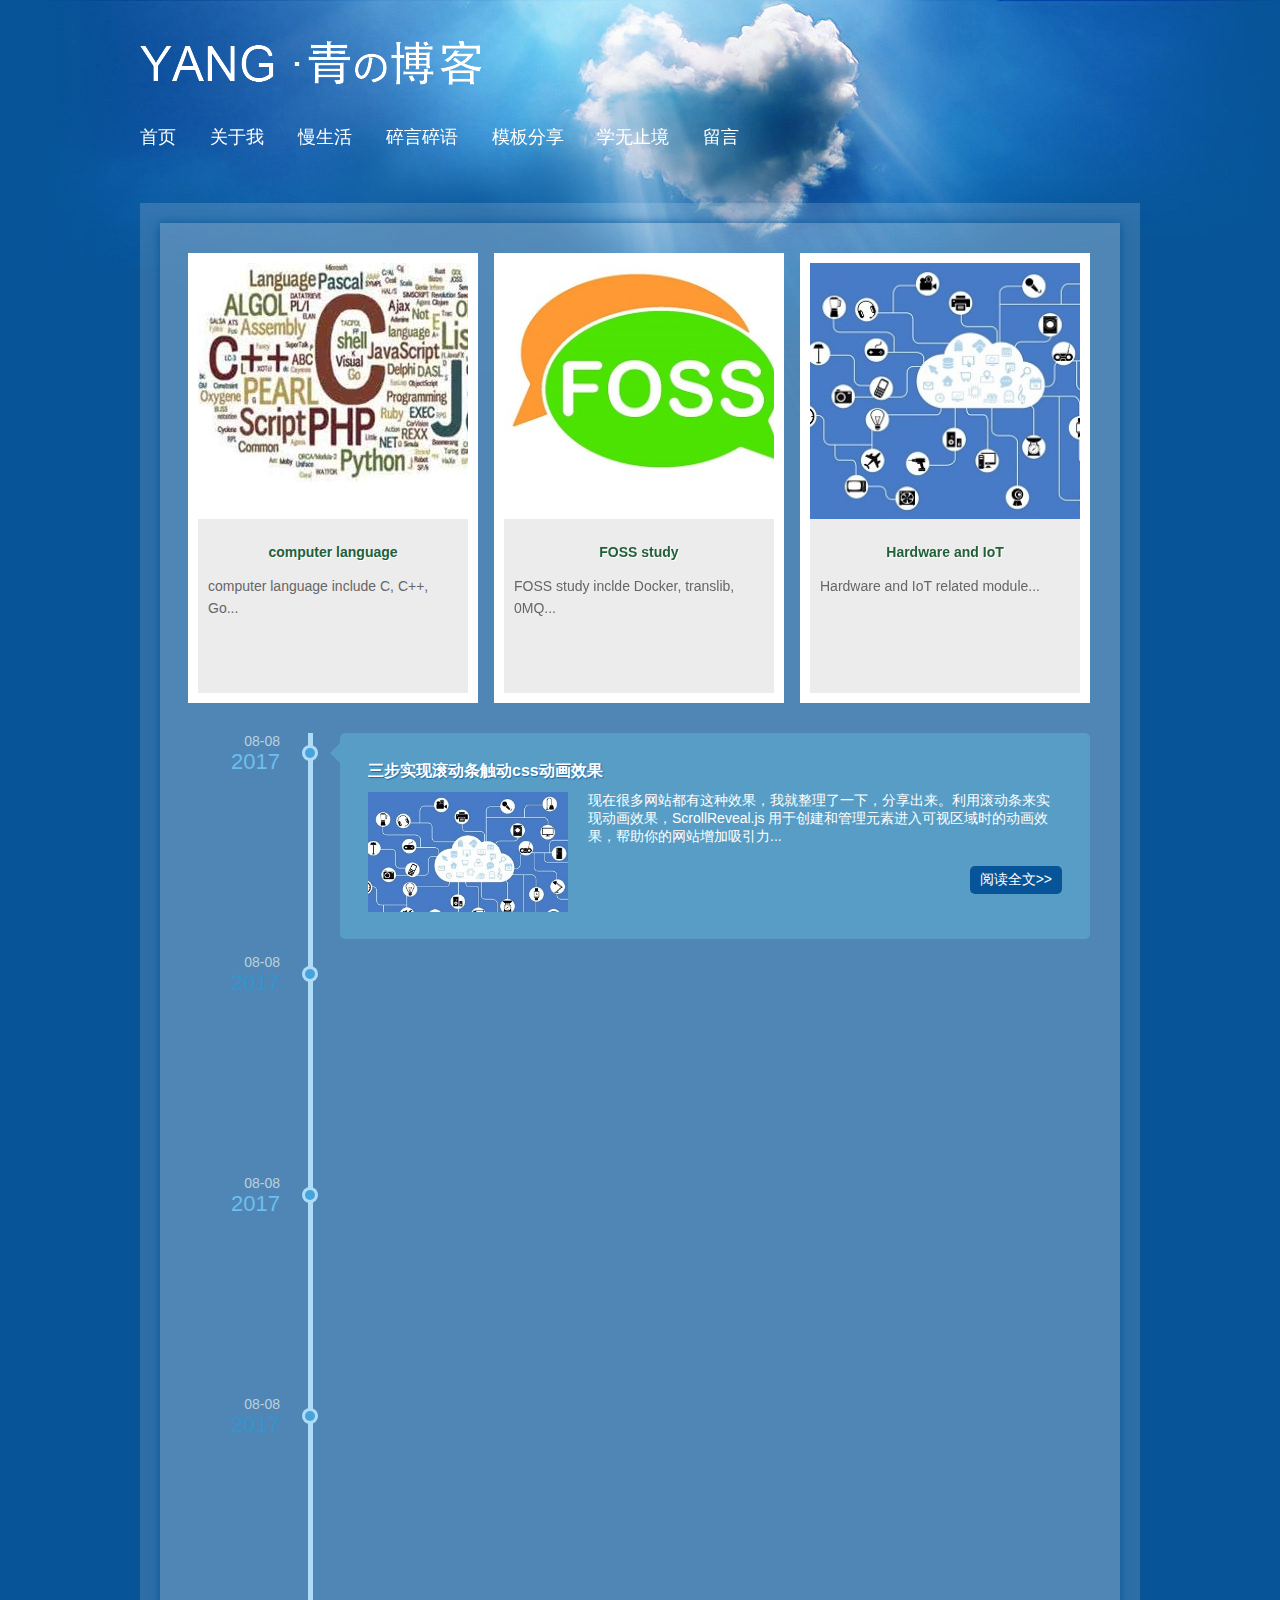
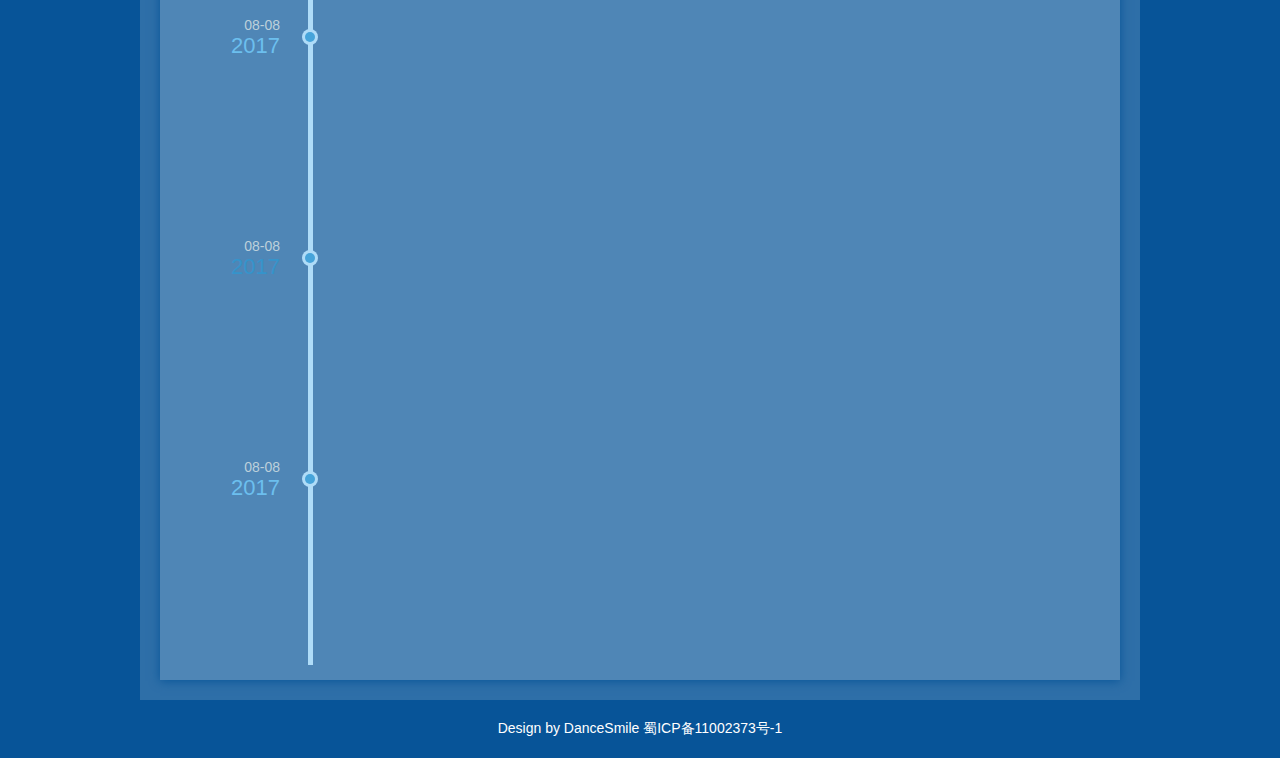
==== index.html @ 8f86cb60 "update utf8" ====
<!doctype html>
<html>

<head>
	<meta charset="utf-8">
	<title>杨青个人博客 - 一个站在web前端设计之路的女技术员个人博客网站</title>
	<meta name="keywords" content="个人博客,杨青个人博客,个人博客模板,杨青" />
	<meta name="description" content="杨青个人博客，是一个站在web前端设计之路的女程序员个人网站，提供个人博客模板免费资源下载的个人原创网站。" />
	<link href="css/base.css" rel="stylesheet">
	<link href="css/index.css" rel="stylesheet">
	<!--[if lt IE 9]>
<script src="js/modernizr.js"></script>
<![endif]-->
	<script src="js/scrollReveal.js"></script>
</head>

<body>
	<header>
		<div class="logo" data-scroll-reveal="enter right over 1s">
			<a href="/">
				<img src="images/logo.png">
			</a>
		</div>
		<nav class="topnav" data-scroll-reveal="enter bottom over 1s after 1s">
			<a href="index.html">
				<span>首页</span>
				<span class="en">Home</span>
			</a>
			<a href="about.html">
				<span>关于我</span>
				<span class="en">About</span>
			</a>
			<a href="manshenghuo.html">
				<span>慢生活</span>
				<span class="en">Life</span>
			</a>
			<a href="learn.html">
				<span>碎言碎语</span>
				<span class="en">Doing</span>
			</a>
			<a href="mbfx.html">
				<span>模板分享</span>
				<span class="en">Share</span>
			</a>
			<a href="learn.html">
				<span>学无止境</span>
				<span class="en">Learn</span>
			</a>
			<a href="gbook.html">
				<span>留言</span>
				<span class="en">Saying</span>
			</a>
		</nav>
	</header>
	<article>
		<div class="container">
			<div class="blog" data-scroll-reveal="enter top">
				<figure>
					<ul>
						<a href="/">
							<img src="images/t01.jpg">
							<span>进入编程模块</span>
						</a>
					</ul>
					<p>
						<a href="/">computer language</a>
					</p>
					<figcaption>computer language include C, C++, Go...</figcaption>
				</figure>
				<figure>
					<ul>
						<a href="/">
							<img src="images/t02.jpg">
							<span>进入FOSS模块</span>
						</a>
					</ul>
					<p>
						<a href="/">FOSS study</a>
					</p>
					<figcaption>FOSS study inclde Docker, translib, 0MQ...</figcaption>
				</figure>
				<figure>
					<ul>
						<a href="/">
							<img src="images/t03.jpg">
							<span>进入IoT模块</span>
						</a>
					</ul>
					<p>
						<a href="/">Hardware and IoT</a>
					</p>
					<figcaption>Hardware and IoT related module...</figcaption>
				</figure>
			</div>
			<ul class="cbp_tmtimeline">
				<li>
					<time class="cbp_tmtime">
						<span>08-08</span>
						<span>2017</span>
					</time>
					<div class="cbp_tmicon"></div>
					<div class="cbp_tmlabel" data-scroll-reveal="enter right over 1s">
						<h2>三步实现滚动条触动css动画效果</h2>
						<p>
							<span class="blogpic">
								<a href="/">
									<img src="images/t03.jpg">
								</a>
							</span>现在很多网站都有这种效果，我就整理了一下，分享出来。利用滚动条来实现动画效果，ScrollReveal.js 用于创建和管理元素进入可视区域时的动画效果，帮助你的网站增加吸引力...</p>
						<a href="/" target="_blank" class="readmore">阅读全文&gt;&gt;</a>
					</div>
				</li>
				<li>
					<time class="cbp_tmtime">
						<span>08-08</span>
						<span>2017</span>
					</time>
					<div class="cbp_tmicon"></div>
					<div class="cbp_tmlabel" data-scroll-reveal="enter right over 1s">
						<h2>三步实现滚动条触动css动画效果</h2>
						<p>
							<span class="blogpic">
								<a href="/">
									<img src="images/t02.jpg">
								</a>
							</span>现在很多网站都有这种效果，我就整理了一下，分享出来。利用滚动条来实现动画效果，ScrollReveal.js 用于创建和管理元素进入可视区域时的动画效果，帮助你的网站增加吸引力...</p>
						<a href="/" target="_blank" class="readmore">阅读全文&gt;&gt;</a>
					</div>
				</li>
				<li>
					<time class="cbp_tmtime">
						<span>08-08</span>
						<span>2017</span>
					</time>
					<div class="cbp_tmicon"></div>
					<div class="cbp_tmlabel" data-scroll-reveal="enter right over 1s">
						<h2>三步实现滚动条触动css动画效果</h2>
						<p>
							<span class="blogpic">
								<a href="/">
									<img src="images/t01.jpg">
								</a>
							</span>现在很多网站都有这种效果，我就整理了一下，分享出来。利用滚动条来实现动画效果，ScrollReveal.js 用于创建和管理元素进入可视区域时的动画效果，帮助你的网站增加吸引力...</p>
						<a href="/" target="_blank" class="readmore">阅读全文&gt;&gt;</a>
					</div>
				</li>
				<li>
					<time class="cbp_tmtime">
						<span>08-08</span>
						<span>2017</span>
					</time>
					<div class="cbp_tmicon"></div>
					<div class="cbp_tmlabel" data-scroll-reveal="enter right over 1s">
						<h2>三步实现滚动条触动css动画效果</h2>
						<p>
							<span class="blogpic">
								<a href="/">
									<img src="images/t03.jpg">
								</a>
							</span>现在很多网站都有这种效果，我就整理了一下，分享出来。利用滚动条来实现动画效果，ScrollReveal.js 用于创建和管理元素进入可视区域时的动画效果，帮助你的网站增加吸引力...</p>
						<a href="/" target="_blank" class="readmore">阅读全文&gt;&gt;</a>
					</div>
				</li>
				<li>
					<time class="cbp_tmtime">
						<span>08-08</span>
						<span>2017</span>
					</time>
					<div class="cbp_tmicon"></div>
					<div class="cbp_tmlabel" data-scroll-reveal="enter right over 1s">
						<h2>三步实现滚动条触动css动画效果</h2>
						<p>
							<span class="blogpic">
								<a href="/">
									<img src="images/t02.jpg">
								</a>
							</span>现在很多网站都有这种效果，我就整理了一下，分享出来。利用滚动条来实现动画效果，ScrollReveal.js 用于创建和管理元素进入可视区域时的动画效果，帮助你的网站增加吸引力...</p>
						<a href="/" target="_blank" class="readmore">阅读全文&gt;&gt;</a>
					</div>
				</li>
				<li>
					<time class="cbp_tmtime">
						<span>08-08</span>
						<span>2017</span>
					</time>
					<div class="cbp_tmicon"></div>
					<div class="cbp_tmlabel" data-scroll-reveal="enter right over 1s">
						<h2>三步实现滚动条触动css动画效果</h2>
						<p>
							<span class="blogpic">
								<a href="/">
									<img src="images/t01.jpg">
								</a>
							</span>现在很多网站都有这种效果，我就整理了一下，分享出来。利用滚动条来实现动画效果，ScrollReveal.js 用于创建和管理元素进入可视区域时的动画效果，帮助你的网站增加吸引力...</p>
						<a href="/" target="_blank" class="readmore">阅读全文&gt;&gt;</a>
					</div>
				</li>
				<li>
					<time class="cbp_tmtime">
						<span>08-08</span>
						<span>2017</span>
					</time>
					<div class="cbp_tmicon"></div>
					<div class="cbp_tmlabel" data-scroll-reveal="enter right over 1s">
						<h2>三步实现滚动条触动css动画效果</h2>
						<p>
							<span class="blogpic">
								<a href="/">
									<img src="images/t03.jpg">
								</a>
							</span>现在很多网站都有这种效果，我就整理了一下，分享出来。利用滚动条来实现动画效果，ScrollReveal.js 用于创建和管理元素进入可视区域时的动画效果，帮助你的网站增加吸引力...</p>
						<a href="/" target="_blank" class="readmore">阅读全文&gt;&gt;</a>
					</div>
				</li>

			</ul>
		</div>
	</article>
	<footer>
		Design by DanceSmile
		<a href="/">蜀ICP备11002373号-1</a>
	</footer>
	<script>
		if (!(/msie [6|7|8|9]/i.test(navigator.userAgent))) {
			(function () {
				window.scrollReveal = new scrollReveal({ reset: true });
			})();
		};
	</script>
</body>

</html>
---- css/base.css ----
@charset "gb2312";
/* ����css */
* { margin: 0; padding: 0 }
body { font: 14px "΢���ź�", Arial, Helvetica, sans-serif; background: url(../images/top.jpg) no-repeat center top #075498; color: #fff }
img { border: 0; display: block }
ul, li { list-style: none; }
/*Ĭ��������ɫ */
a:link, a:visited, a:active { text-decoration: none; color: #fff }
a:hover { text-decoration: none; color: #fff; }
.clear { clear: both; }
.blank { height: 8px; overflow: hidden; width: 100%; margin: auto; clear: both }
.f_l { float: left }
.f_r { float: right }
/* header */
header, article, footer { width: 1000px; margin: auto; overflow: hidden }
.logo { margin: 40px 0 }
nav { margin-bottom: 40px }
nav a { position: relative; display: inline-block; font-size: 18px; margin-right: 30px }
.topnav a span:first-child { z-index: 2; display: block; }
.topnav a span:last-child { z-index: 1; display: block; color: #fff; opacity: 0; -webkit-transition: -webkit-transform 0.3s, opacity 0.3s; -moz-transition: -moz-transform 0.3s, opacity 0.3s; transition: transform 0.3s, opacity 0.3s; -webkit-transform: translateY(-100%); -moz-transform: translateY(-100%); transform: translateY(-100%); text-align: center }
.topnav a:hover span:last-child, .topnav a:focus span:last-child { opacity: 1; -webkit-transform: translateY(0%); -moz-transform: translateY(0%); transform: translateY(0%); }
.en { color: #fff; font-size: 12px; z-index: 1; display: block; }/* ie */
article { background: url(../images/articlebg.png) repeat; }
.container { background: url(../images/articlebg.png) repeat; overflow: hidden; margin: 20px; box-shadow: #075498 0px 1px 10px; }
footer { text-align: center; padding: 20px 0 }
.page{ margin:20px 0 ; text-align:center; width:100%;overflow: hidden;}
.page a b {color: #aee1ff;}
.page>b,.page a {margin: 0 2px;height: 26px;line-height: 26px;border-radius: 50%;width: 26px;text-align: center;display: inline-block}
.page a {margin: 0 2px;height: 26px;line-height: 26px;border-radius: 50%;width: 26px;text-align: center;display: inline-block}/* ���IE6 */
.page>b,.page a:hover{background: #2a455d;color: #FFF;}
.page a {color: #aee1ff;border: #89c9ef 1px solid}
.ctitle{ position:relative}
.ctitle b{font-size: 22px; margin-bottom: 20px; background: #2a7497; padding: 10px 0; width: 200px; text-align: center; border-radius: 0 30px 30px 0; box-shadow: #21566f 1px 1px 1px; border-left: #dae1e4 6px solid; display:block; margin:30px 0 0 30px}
.ctitle span{ float:right; font-size:14px; position:absolute; right:20px ; top:20px;text-shadow: rgba(7, 84, 152, 0.71) 1px 1px 1px;}
---- css/index.css ----
@charset "gb2312";
/* blog */
.blog { margin: 30px 20px; overflow: hidden }
.blog figure { background: #ececec; border: #FFF 10px solid; width: 270px; height: 430px; float: left; margin: 0 8px 0; overflow: hidden }
.blog figure img { display: block; margin: auto; height: 256px; overflow: hidden; }
.blog figure p { font-size: 14px; text-shadow: #fff 1px 1px 0px; line-height: 26px; text-align: center; font-weight: bold }
.blog figure p a { color: #226039; }
.blog figure figcaption { padding: 10px; line-height: 22px; color: #666; }
.blog figure ul { background: url(../images/yu.png) no-repeat center; overflow: hidden; height: 256px; margin-bottom: 20px }
.blog figure ul span { opacity: 0 }
.blog figure ul:hover span { opacity: 1 }
.blog figure ul a { position: relative; display: block }
.blog figure ul span { position: absolute; left: 0px; top: 0px; background: rgba(0,0,0,0.5) url(../images/yu.png) no-repeat center 10px; color: #FFF; display: block; width: 100%; height: 100%; line-height: 256px; text-align: center; -webkit-transition: all 0.5s; -moz-transition: all 0.5s; -o-transition: all 0.5s; -ms-transition: all 0.5s; text-decoration: underline }
/* cbp_tmtimeline */
.cbp_tmtimeline { margin: 30px 0 0 0; padding: 0; list-style: none; position: relative; }
.cbp_tmtimeline:before { content: ''; position: absolute; top: 0; bottom: 0; width: 5px; background: #afdcf8; left: 158px; margin-left: -10px; }
.cbp_tmtimeline > li { position: relative; }
.cbp_tmtimeline > li .cbp_tmtime { display: block; width: 100px; padding-right: 30px; position: absolute; margin-left: 20px }
.cbp_tmtimeline > li .cbp_tmtime span { display: block; text-align: right; }
.cbp_tmtimeline > li .cbp_tmtime span:first-child { font-size: 14px; color: #bdd0db; }
.cbp_tmtimeline > li .cbp_tmtime span:last-child { font-size: 22px; color: #3594cb; }
.cbp_tmtimeline > li:nth-child(odd) .cbp_tmtime span:last-child { color: #6cbfee; }
.cbp_tmtimeline > li .cbp_tmlabel { margin: 0 30px 15px 180px; background: #3594cb; color: #fff; padding: 2em; position: relative; border-radius: 5px; height: 150px; }
.cbp_tmtimeline > li:nth-child(odd) .cbp_tmlabel { background: #579dc5; }
.cbp_tmtimeline > li .cbp_tmlabel h2 { margin-top: 0px; padding: 0 0 10px 0; font-size: 16px; text-shadow: rgba(7, 84, 152, 0.71) 1px 1px 1px; }
.cbp_tmtimeline > li .cbp_tmlabel:after { right: 100%; border: solid transparent; content: " "; height: 0; width: 0; position: absolute; pointer-events: none; border-right-color: #3594cb; border-width: 10px; top: 10px; }
.cbp_tmtimeline > li:nth-child(odd) .cbp_tmlabel:after { border-right-color: #579dc5; }
.cbp_tmtimeline > li .cbp_tmicon { width: 10px; height: 10px; font-family: 'ecoico'; speak: none; font-style: normal; font-weight: normal; font-variant: normal; text-transform: none; font-size: 1.4em; line-height: 40px; -webkit-font-smoothing: antialiased; position: absolute; color: #fff; background: #46a4da; border-radius: 50%; box-shadow: 0 0 0 3px #afdcf8; text-align: center; left: 170px; top: 15px; margin: 0 0 0 -25px; }
.blogpic { width: 200px; height: 120px; overflow: hidden; display: block; float: left; margin-right: 20px; }
.blogpic img { width: 100%; height: auto; margin: auto; }
a.readmore { background: #075498; color: #fff; padding: 5px 10px; float: right; margin: 20px 0 0 0; border-radius: 5px; }
.cbp_tmtimeline li .cbp_tmtime { -webkit-transition: all 1s; -moz-transition: all 1s; -o-transition: all 1s; }
.cbp_tmtimeline li:hover .cbp_tmicon { box-shadow: 0 0 0 3px #ececec; }
.cbp_tmtimeline li:hover .cbp_tmtime { background: #afdcf8; border-radius: 20px 0 0 20px; }
.cbp_tmtimeline li:hover .cbp_tmtime span { color: #fff; }
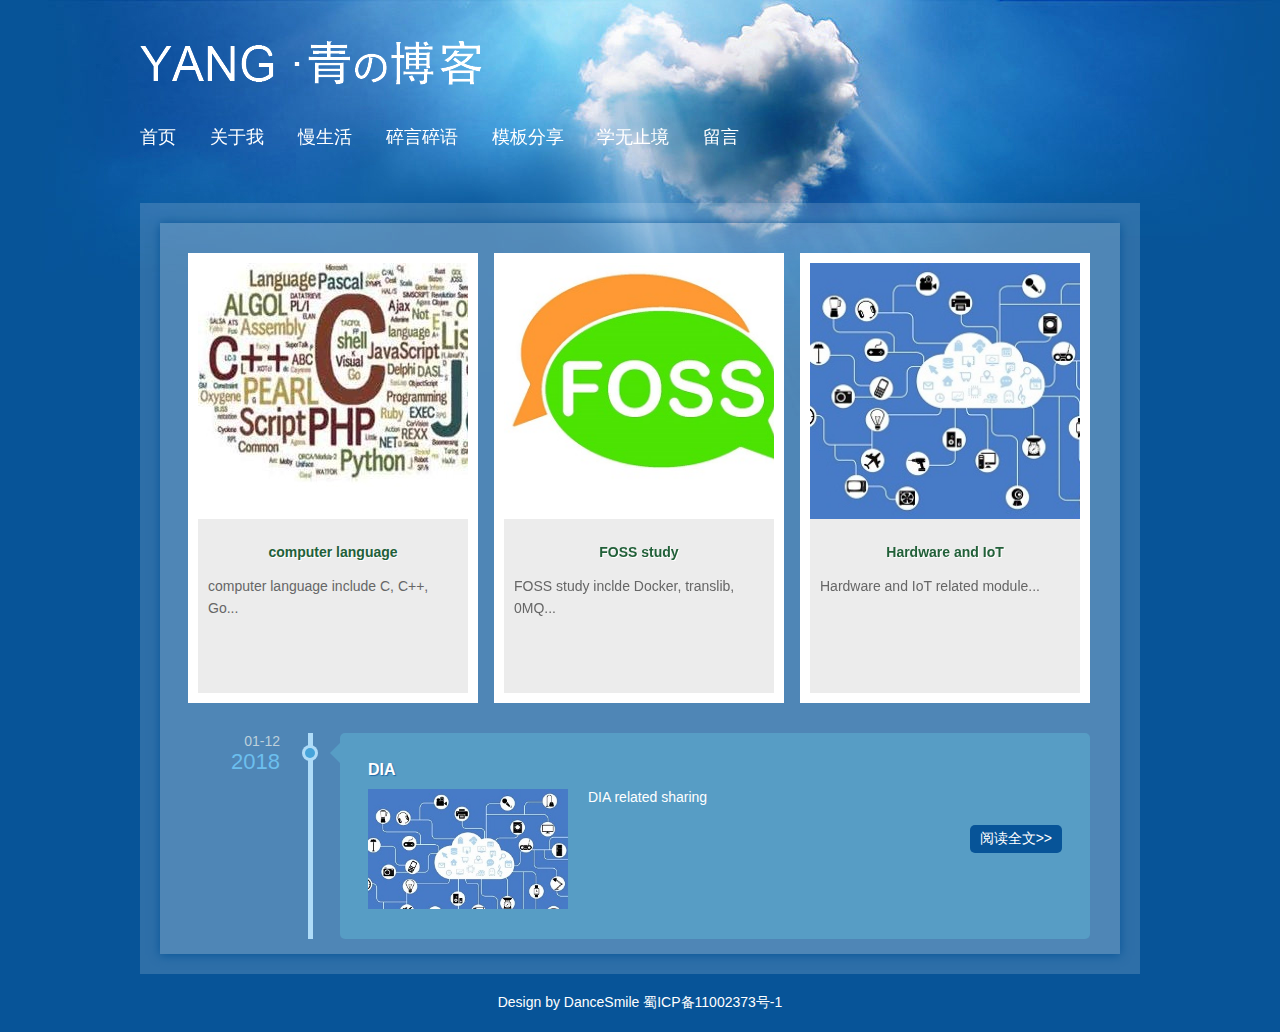
==== commit 41518d3a: "test" ====
--- a/index.html
+++ b/index.html
@@ -95,121 +95,19 @@
 			<ul class="cbp_tmtimeline">
 				<li>
 					<time class="cbp_tmtime">
-						<span>08-08</span>
-						<span>2017</span>
+						<span>01-12</span>
+						<span>2018</span>
 					</time>
 					<div class="cbp_tmicon"></div>
 					<div class="cbp_tmlabel" data-scroll-reveal="enter right over 1s">
-						<h2>三步实现滚动条触动css动画效果</h2>
+						<h2>DIA</h2>
 						<p>
 							<span class="blogpic">
-								<a href="/">
+								<a href="blogs/DIA/DIA.html">
 									<img src="images/t03.jpg">
 								</a>
-							</span>现在很多网站都有这种效果，我就整理了一下，分享出来。利用滚动条来实现动画效果，ScrollReveal.js 用于创建和管理元素进入可视区域时的动画效果，帮助你的网站增加吸引力...</p>
-						<a href="/" target="_blank" class="readmore">阅读全文&gt;&gt;</a>
-					</div>
-				</li>
-				<li>
-					<time class="cbp_tmtime">
-						<span>08-08</span>
-						<span>2017</span>
-					</time>
-					<div class="cbp_tmicon"></div>
-					<div class="cbp_tmlabel" data-scroll-reveal="enter right over 1s">
-						<h2>三步实现滚动条触动css动画效果</h2>
-						<p>
-							<span class="blogpic">
-								<a href="/">
-									<img src="images/t02.jpg">
-								</a>
-							</span>现在很多网站都有这种效果，我就整理了一下，分享出来。利用滚动条来实现动画效果，ScrollReveal.js 用于创建和管理元素进入可视区域时的动画效果，帮助你的网站增加吸引力...</p>
-						<a href="/" target="_blank" class="readmore">阅读全文&gt;&gt;</a>
-					</div>
-				</li>
-				<li>
-					<time class="cbp_tmtime">
-						<span>08-08</span>
-						<span>2017</span>
-					</time>
-					<div class="cbp_tmicon"></div>
-					<div class="cbp_tmlabel" data-scroll-reveal="enter right over 1s">
-						<h2>三步实现滚动条触动css动画效果</h2>
-						<p>
-							<span class="blogpic">
-								<a href="/">
-									<img src="images/t01.jpg">
-								</a>
-							</span>现在很多网站都有这种效果，我就整理了一下，分享出来。利用滚动条来实现动画效果，ScrollReveal.js 用于创建和管理元素进入可视区域时的动画效果，帮助你的网站增加吸引力...</p>
-						<a href="/" target="_blank" class="readmore">阅读全文&gt;&gt;</a>
-					</div>
-				</li>
-				<li>
-					<time class="cbp_tmtime">
-						<span>08-08</span>
-						<span>2017</span>
-					</time>
-					<div class="cbp_tmicon"></div>
-					<div class="cbp_tmlabel" data-scroll-reveal="enter right over 1s">
-						<h2>三步实现滚动条触动css动画效果</h2>
-						<p>
-							<span class="blogpic">
-								<a href="/">
-									<img src="images/t03.jpg">
-								</a>
-							</span>现在很多网站都有这种效果，我就整理了一下，分享出来。利用滚动条来实现动画效果，ScrollReveal.js 用于创建和管理元素进入可视区域时的动画效果，帮助你的网站增加吸引力...</p>
-						<a href="/" target="_blank" class="readmore">阅读全文&gt;&gt;</a>
-					</div>
-				</li>
-				<li>
-					<time class="cbp_tmtime">
-						<span>08-08</span>
-						<span>2017</span>
-					</time>
-					<div class="cbp_tmicon"></div>
-					<div class="cbp_tmlabel" data-scroll-reveal="enter right over 1s">
-						<h2>三步实现滚动条触动css动画效果</h2>
-						<p>
-							<span class="blogpic">
-								<a href="/">
-									<img src="images/t02.jpg">
-								</a>
-							</span>现在很多网站都有这种效果，我就整理了一下，分享出来。利用滚动条来实现动画效果，ScrollReveal.js 用于创建和管理元素进入可视区域时的动画效果，帮助你的网站增加吸引力...</p>
-						<a href="/" target="_blank" class="readmore">阅读全文&gt;&gt;</a>
-					</div>
-				</li>
-				<li>
-					<time class="cbp_tmtime">
-						<span>08-08</span>
-						<span>2017</span>
-					</time>
-					<div class="cbp_tmicon"></div>
-					<div class="cbp_tmlabel" data-scroll-reveal="enter right over 1s">
-						<h2>三步实现滚动条触动css动画效果</h2>
-						<p>
-							<span class="blogpic">
-								<a href="/">
-									<img src="images/t01.jpg">
-								</a>
-							</span>现在很多网站都有这种效果，我就整理了一下，分享出来。利用滚动条来实现动画效果，ScrollReveal.js 用于创建和管理元素进入可视区域时的动画效果，帮助你的网站增加吸引力...</p>
-						<a href="/" target="_blank" class="readmore">阅读全文&gt;&gt;</a>
-					</div>
-				</li>
-				<li>
-					<time class="cbp_tmtime">
-						<span>08-08</span>
-						<span>2017</span>
-					</time>
-					<div class="cbp_tmicon"></div>
-					<div class="cbp_tmlabel" data-scroll-reveal="enter right over 1s">
-						<h2>三步实现滚动条触动css动画效果</h2>
-						<p>
-							<span class="blogpic">
-								<a href="/">
-									<img src="images/t03.jpg">
-								</a>
-							</span>现在很多网站都有这种效果，我就整理了一下，分享出来。利用滚动条来实现动画效果，ScrollReveal.js 用于创建和管理元素进入可视区域时的动画效果，帮助你的网站增加吸引力...</p>
-						<a href="/" target="_blank" class="readmore">阅读全文&gt;&gt;</a>
+							</span>DIA related sharing</p>
+						<a href="blogs/DIA/DIA.html" target="_blank" class="readmore">阅读全文&gt;&gt;</a>
 					</div>
 				</li>
 
--- a/css/base.css
+++ b/css/base.css
@@ -1,10 +1,10 @@
-@charset "gb2312";
-/* ����css */
+@charset "utf-8";
+/* 共用css */
 * { margin: 0; padding: 0 }
-body { font: 14px "΢���ź�", Arial, Helvetica, sans-serif; background: url(../images/top.jpg) no-repeat center top #075498; color: #fff }
+body { font: 14px "微软雅黑", Arial, Helvetica, sans-serif; background: url(../images/top.jpg) no-repeat center top #075498; color: #fff }
 img { border: 0; display: block }
 ul, li { list-style: none; }
-/*Ĭ��������ɫ */
+/*默认链接颜色 */
 a:link, a:visited, a:active { text-decoration: none; color: #fff }
 a:hover { text-decoration: none; color: #fff; }
 .clear { clear: both; }
@@ -26,7 +26,7 @@
 .page{ margin:20px 0 ; text-align:center; width:100%;overflow: hidden;}
 .page a b {color: #aee1ff;}
 .page>b,.page a {margin: 0 2px;height: 26px;line-height: 26px;border-radius: 50%;width: 26px;text-align: center;display: inline-block}
-.page a {margin: 0 2px;height: 26px;line-height: 26px;border-radius: 50%;width: 26px;text-align: center;display: inline-block}/* ���IE6 */
+.page a {margin: 0 2px;height: 26px;line-height: 26px;border-radius: 50%;width: 26px;text-align: center;display: inline-block}/* 针对IE6 */
 .page>b,.page a:hover{background: #2a455d;color: #FFF;}
 .page a {color: #aee1ff;border: #89c9ef 1px solid}
 .ctitle{ position:relative}
--- a/css/index.css
+++ b/css/index.css
@@ -1,4 +1,4 @@
-@charset "gb2312";
+@charset "utf-8";
 /* blog */
 .blog { margin: 30px 20px; overflow: hidden }
 .blog figure { background: #ececec; border: #FFF 10px solid; width: 270px; height: 430px; float: left; margin: 0 8px 0; overflow: hidden }
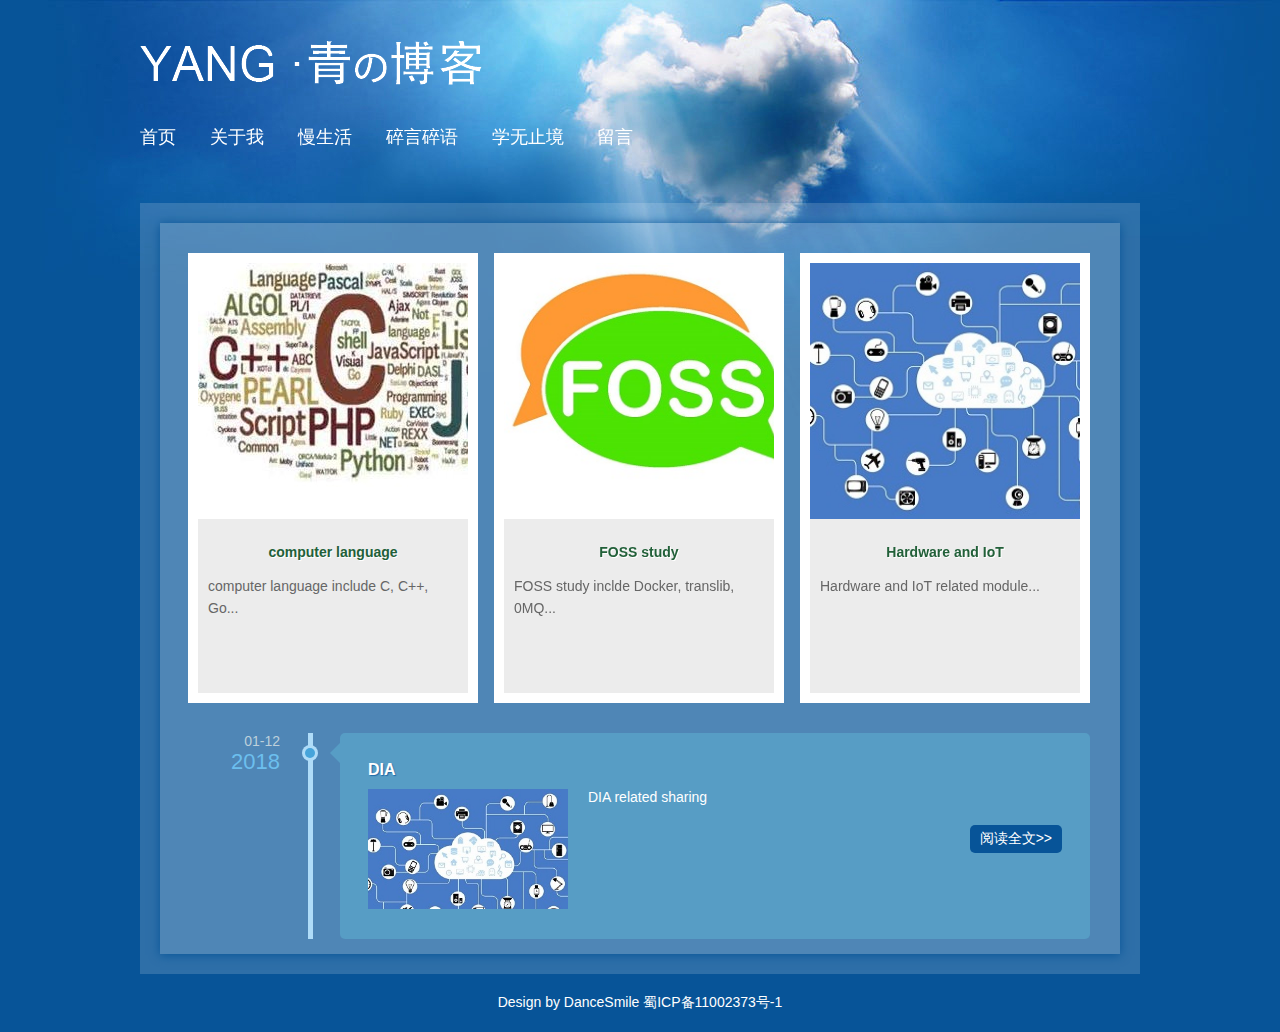
==== commit 730c77a0: "test" ====
--- a/index.html
+++ b/index.html
@@ -37,10 +37,6 @@
 			<a href="learn.html">
 				<span>碎言碎语</span>
 				<span class="en">Doing</span>
-			</a>
-			<a href="mbfx.html">
-				<span>模板分享</span>
-				<span class="en">Share</span>
 			</a>
 			<a href="learn.html">
 				<span>学无止境</span>
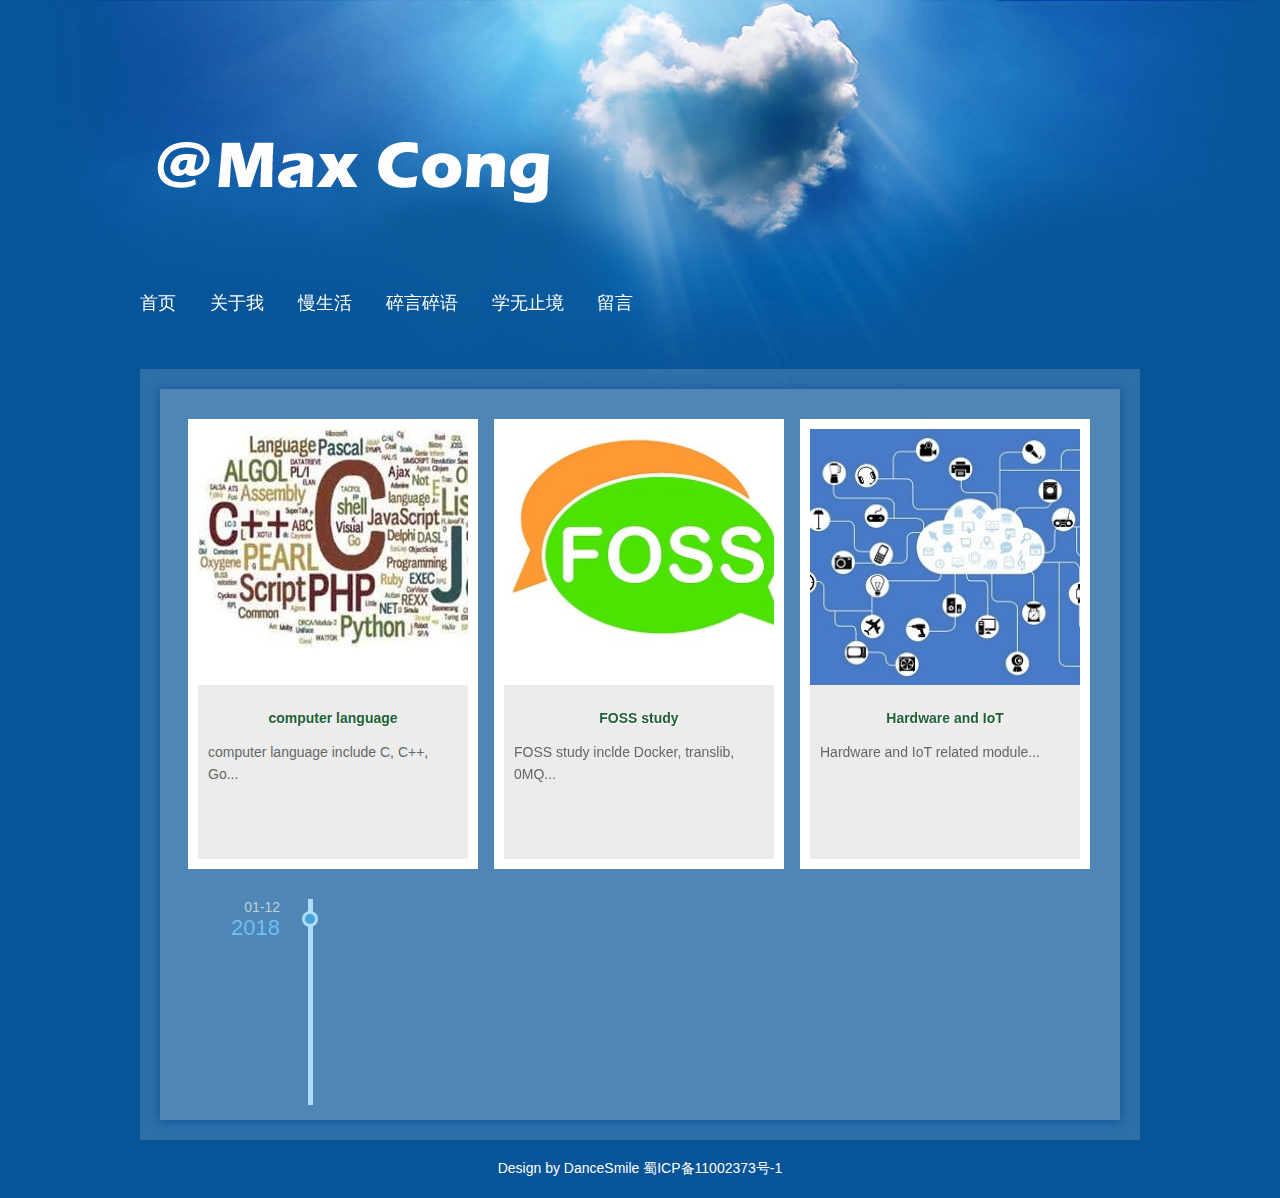
==== commit 5e98ebf2: "aa" ====
--- a/index.html
+++ b/index.html
@@ -3,9 +3,9 @@
 
 <head>
 	<meta charset="utf-8">
-	<title>杨青个人博客 - 一个站在web前端设计之路的女技术员个人博客网站</title>
-	<meta name="keywords" content="个人博客,杨青个人博客,个人博客模板,杨青" />
-	<meta name="description" content="杨青个人博客，是一个站在web前端设计之路的女程序员个人网站，提供个人博客模板免费资源下载的个人原创网站。" />
+	<title>Max Cong 个人博客 - 一个程序员</title>
+	<meta name="keywords" content="个人博客" />
+	<meta name="description" content="Max Cong 个人博客 - 一个程序员" />
 	<link href="css/base.css" rel="stylesheet">
 	<link href="css/index.css" rel="stylesheet">
 	<!--[if lt IE 9]>
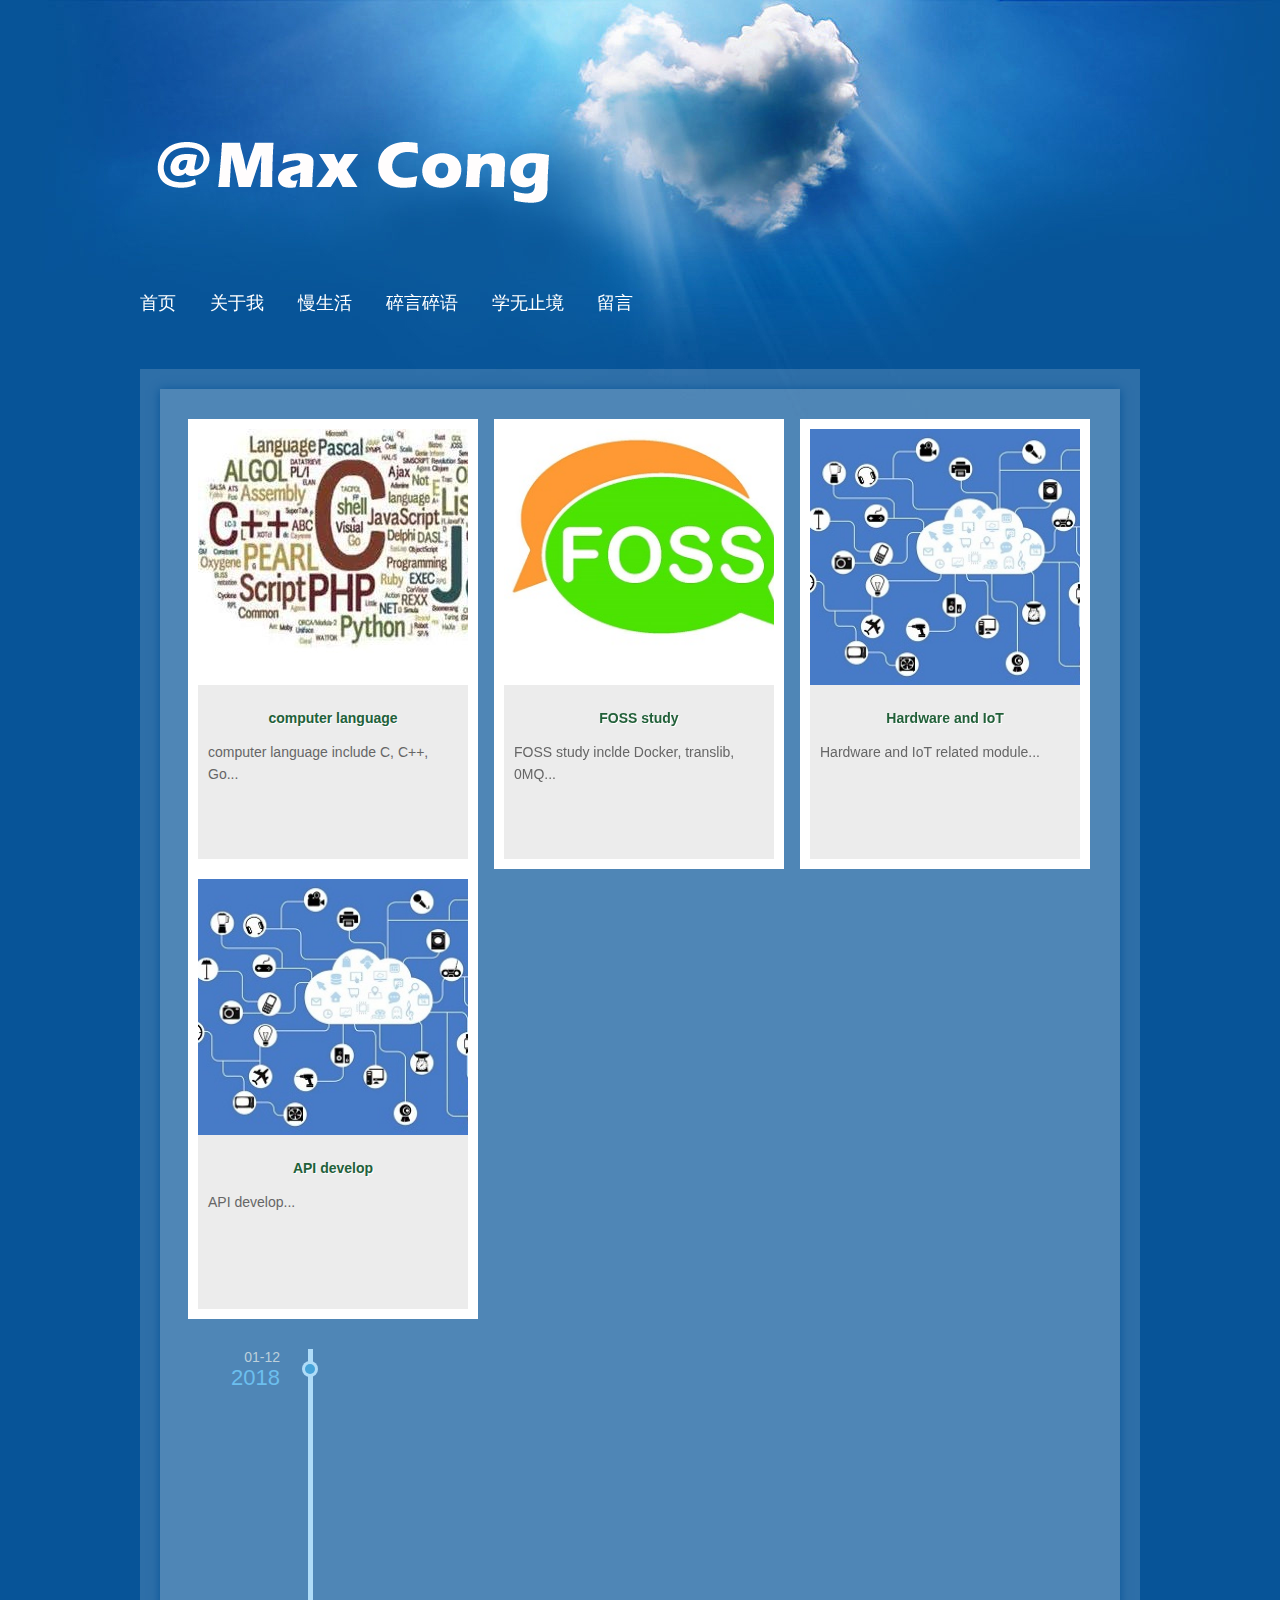
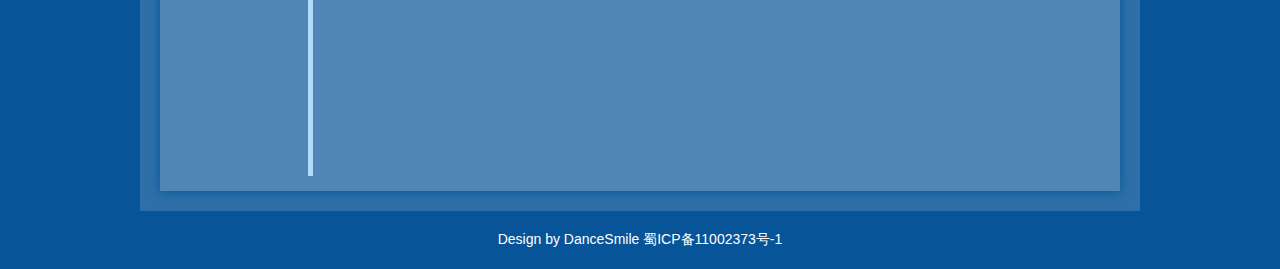
==== commit 30425f5e: "aa" ====
--- a/index.html
+++ b/index.html
@@ -87,6 +87,18 @@
 					</p>
 					<figcaption>Hardware and IoT related module...</figcaption>
 				</figure>
+				<figure>
+					<ul>
+						<a href="/">
+							<img src="images/t03.jpg">
+							<span>进入API模块</span>
+						</a>
+					</ul>
+					<p>
+						<a href="/">API develop</a>
+					</p>
+					<figcaption>API develop...</figcaption>
+				</figure>
 			</div>
 			<ul class="cbp_tmtimeline">
 				<li>
@@ -104,6 +116,18 @@
 								</a>
 							</span>DIA related sharing</p>
 						<a href="blogs/DIA/DIA.html" target="_blank" class="readmore">阅读全文&gt;&gt;</a>
+
+					</div>
+					<div class="cbp_tmlabel" data-scroll-reveal="enter right over 1s">
+						<h2>API</h2>
+						<p>
+							<span class="blogpic">
+								<a href="blogs/API/API.html">
+									<img src="images/t03.jpg">
+								</a>
+							</span>API related</p>
+						<a href="blogs/API/API.html" target="_blank" class="readmore">阅读全文&gt;&gt;</a>
+
 					</div>
 				</li>
 
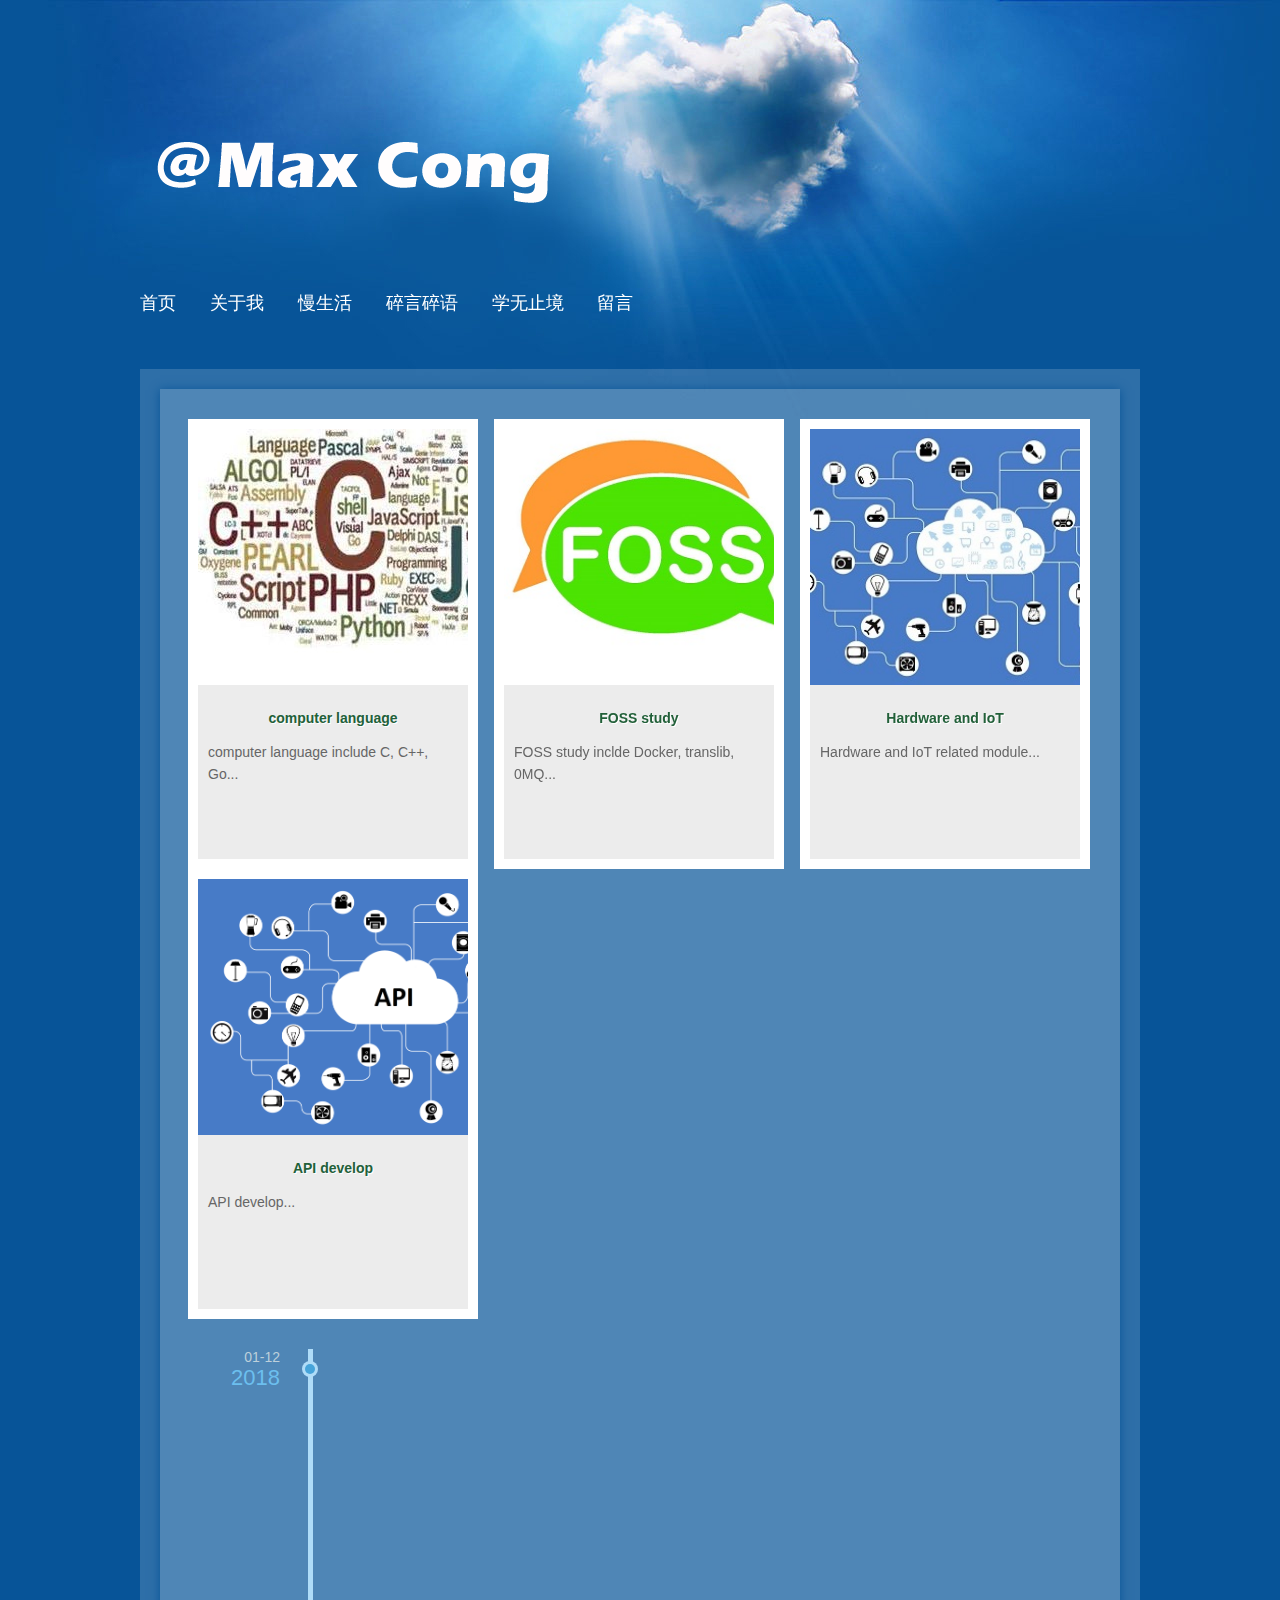
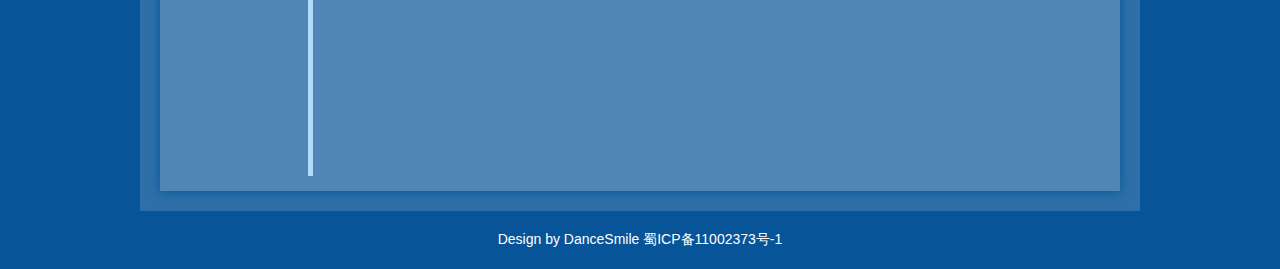
==== commit 0d907c83: "aa" ====
--- a/index.html
+++ b/index.html
@@ -90,7 +90,7 @@
 				<figure>
 					<ul>
 						<a href="/">
-							<img src="images/t03.jpg">
+							<img src="images/API.png">
 							<span>进入API模块</span>
 						</a>
 					</ul>
@@ -123,7 +123,7 @@
 						<p>
 							<span class="blogpic">
 								<a href="blogs/API/API.html">
-									<img src="images/t03.jpg">
+									<img src="images/API.png">
 								</a>
 							</span>API related</p>
 						<a href="blogs/API/API.html" target="_blank" class="readmore">阅读全文&gt;&gt;</a>
